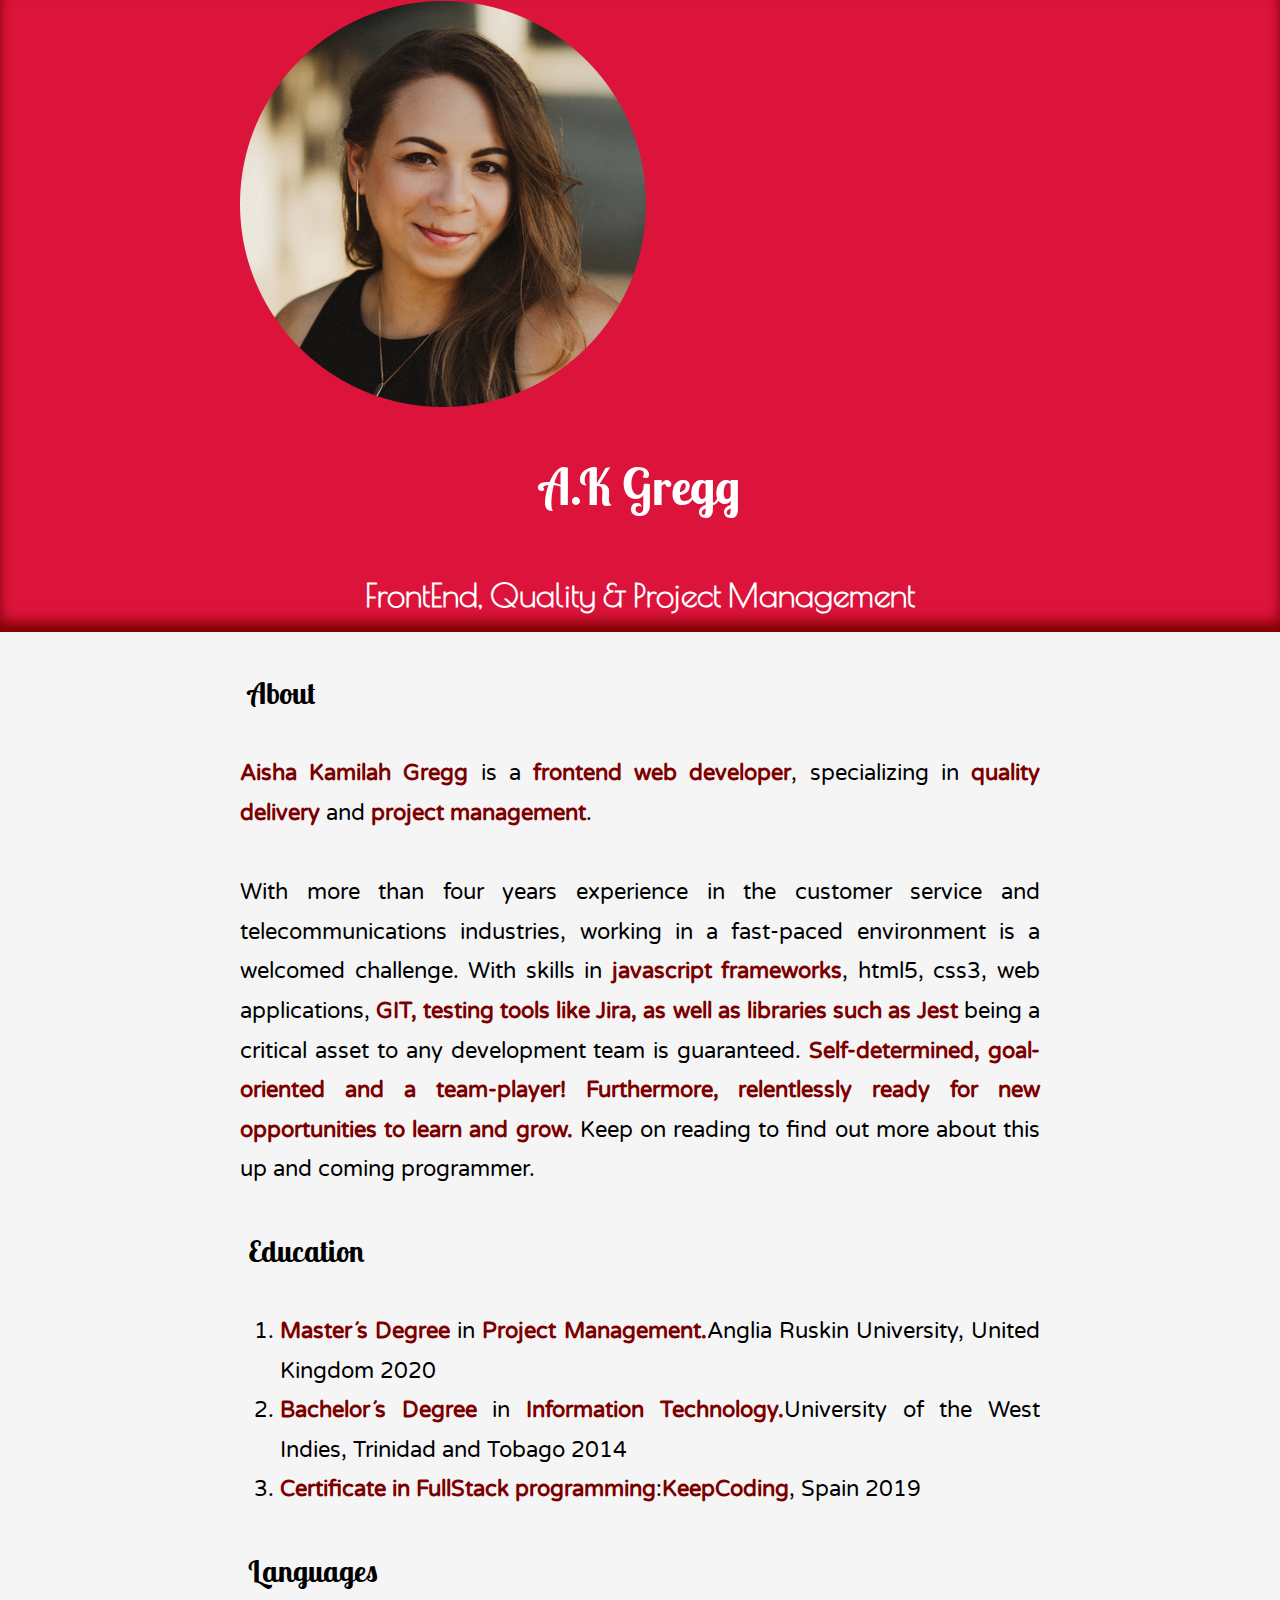
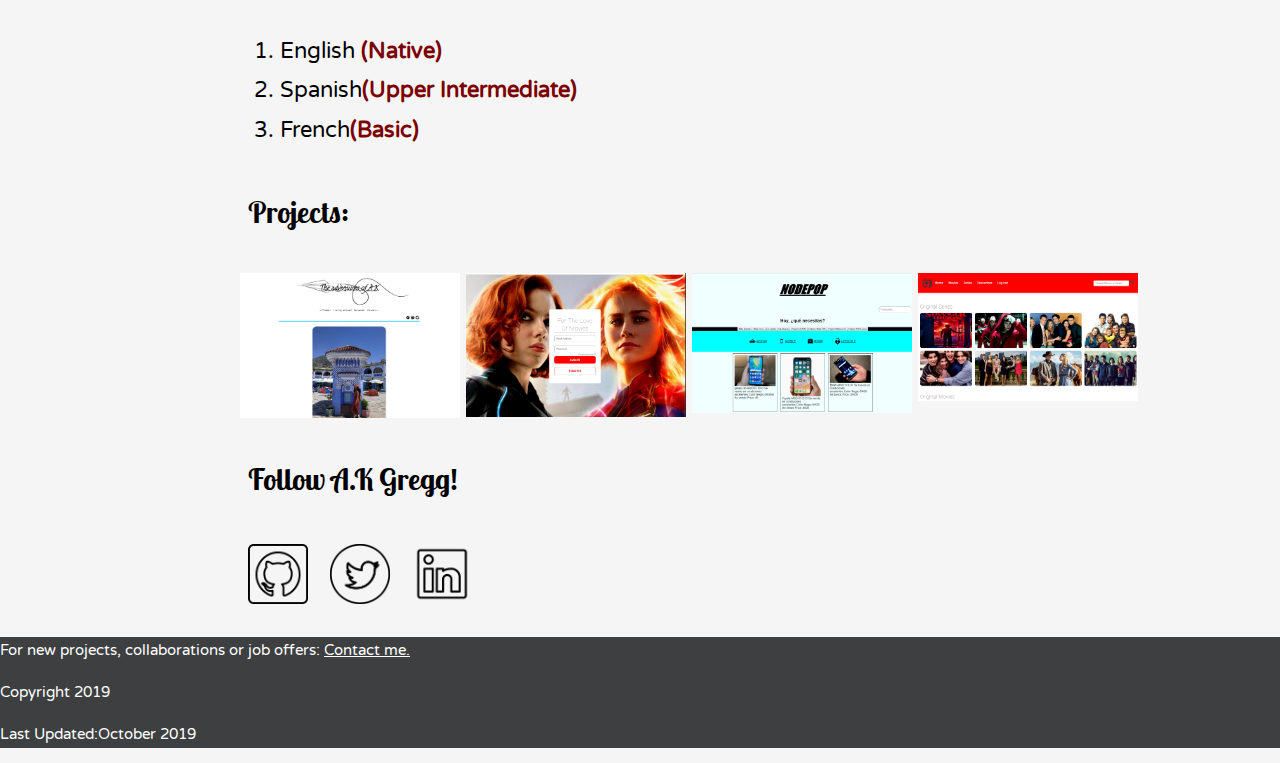
==== portfolio.html @ b73dc19e "Initial commit" ====
<html lang="en">
  <head>
    <meta charset="UTF-8" />
    <meta name="viewport" content="width=device-width, initial-scale=1.0" />
    <meta http-equiv="X-UA-Compatible" content="ie=edge" />
    <title>Portfolio</title>

    <link rel="stylesheet" href="portfolio-styles.css" />
  </head>
  <body>
    <div class="animation-element" >
      <div class="title">
        <div class="container">
          <img
            src="./images/profile-img.png"
            class="intro-image"
            alt="portfolio photo"
          />
          <h1 class="name">A.K Gregg</h1>
          <h2 class="job-title">FrontEnd, Quality & Project Management</h2>
        </div>
      </div>

      <div class="container">
        <section>
          <h3 class="section">About</h3>
          <p>
            <strong>Aisha Kamilah Gregg</strong> is a
            <strong>frontend web developer</strong>, specializing in
            <strong>quality delivery</strong> and
            <strong>project management</strong>.<br /><br />
            With more than four years experience in the customer service and
            telecommunications industries, working in a fast-paced environment
            is a welcomed challenge. With skills in
            <strong>javascript frameworks</strong>, html5, css3, web
            applications,<strong>
              GIT, testing tools like Jira, as well as libraries such as Jest </strong
            >being a critical asset to any development team is guaranteed.
            <strong
              >Self-determined, goal-oriented and a team-player! Furthermore,
              relentlessly ready for new opportunities to learn and grow.
            </strong>
            Keep on reading to find out more about this up and coming
            programmer.
          </p>
        </section>
        <section>
          <h3 class="section">Education</h3>
          <ol>
            <li>
              <strong>Master´s Degree</strong> in
              <strong>Project Management.</strong>Anglia Ruskin University,
              United Kingdom 2020
            </li>
            <li>
              <strong>Bachelor´s Degree </strong>in
              <strong>Information Technology.</strong>University of the West
              Indies, Trinidad and Tobago 2014
            </li>
            <li>
              <strong>Certificate in FullStack programming</strong
              >:<strong>KeepCoding</strong>, Spain 2019
            </li>
          </ol>
          
        </section>
        <h3 class="section">Languages</h3>
        <ol>
          <li>English <strong>(Native)</strong></li>
          <li>Spanish<strong>(Upper Intermediate)</strong></li>
          <li>French<strong>(Basic)</strong></li>
        </ol>
      </section>
        <section>
          <h3 class="section">Projects:</h3>
          <div class="projects-section">
            <img src="./images/blog-img.png" alt=" git hub logo" />
            <img src="./images/love-of-movies-img.png" alt=" git hub logo" />
            <img src="./images/nodepop-img.png" alt=" git hub logo" />
            <img
              src="./images/original-moviesplatform-img.png"
              alt=" git hub logo"
            />
          </div>
        </section>
        <section>
          <h3 class="section">Follow A.K Gregg!</h3>
          <div class="logos">
            <a href="https://github.com/aisha-gregg"
              ><img src="./images/github-logo.png" alt=" git hub logo"
            /></a>
            <a href="https://twitter.com/gregg_aisha"
              ><img src="./images/twitter-logo.png" alt=" twitterlogo"
            /></a>
            <a href="https://www.linkedin.com/in/aisha-gregg-928629104/"
              ><img src="./images/linkedin-logo.png" alt=" linkedin logo"
            /></a>
          </div>
        </section>
      </div>
      <section class="footer">
        <p>For new projects, collaborations or job offers:
        <a href="mailto:aishagregg@gmail.com">Contact me.</a></p>
        <p>Copyright 2019</p>
        <p>Last Updated:October 2019</p>
      </section>
    </div>
    <script type="text/javascript" src="./portfolio.js"></script>
  </body>
</html>
---- portfolio-styles.css ----
@import url("https://fonts.googleapis.com/css?family=Varela+Round&display=swap");
@import url("https://fonts.googleapis.com/css?family=Lobster+Two|Satisfy&display=swap");
@import url("https://fonts.googleapis.com/css?family=Poiret+One&display=swap");
:root {
  --font-family: "Varela Round", sans-serif;
  --name-font-size: 50px;

  --body-font-size: 22px;
  --border-radius: 20px;
  --small: 0.25rem;
  --medium: 0.5rem;
  --large: 1rem;
  --primary-color: crimson;
  --on-primary-color: white;
  --secondary-color: #7d0000;
  --title-color: black;
  --header-font-size: 30px;
  --grid-gap-size: 6px;
  --footer-font-size: 15px;
}

body {
  margin: auto 0;
  background-color: rgb(245, 245, 245);
  font-family: var(--font-family);
  font-size: var(--body-font-size);
  line-height: 1.8;
  display: flex;
  flex-direction: column;
}

strong {
  color: var(--secondary-color);
}

.container {
  max-width: 800px;
  margin: 0 auto;
}

.intro-image {
  display: flex;
  justify-content: flex-start;
}

.name {
  font-size: var(--name-font-size);
  text-align: center;
  font-family: "Lobster Two", cursive;
}

.job-title {
  text-align: center;
  padding-bottom: var(--medium);
  font-style: normal;
  font-family: "Poiret One", cursive;
}

.title {
  background-color: var(--primary-color);
  color: var(--on-primary-color);
  box-shadow: inset 0px -10px 13px 0px var(--secondary-color);
}
.text-appear {
  animation: fadeEffect 2s;
}

@keyframes fadeEffect {
  from {
    opacity: 0;
  }
  to {
    opacity: 1;
  }
}
section {
  text-align: justify;
}
.section {
  color: var(--title-color);
  border-radius: var(--border-radius);
  width: max-content;
  padding: var(--small) var(--medium);
  font-size: var(--header-font-size);
  font-family: "Lobster Two", cursive;
}
.projects-section {
  display: grid;
  grid-gap: var(--grid-gap-size);
  grid-template-columns: repeat(4, 1fr);
}
.projects-section img {
  width: 220px;
}

.logos img {
  justify-content: center;
  width: 60px;
  padding: var(--small) var(--medium);
}
.footer {
  background-color: rgb(61, 63, 65);
  margin-top: auto;
}
.footer p,
a {
  color: var(--on-primary-color);
  font-family: var(--font-family "Varela Round", sans-serif);
  font-size: var(--footer-font-size);
}

.animation-element {
  opacity: 1;
  transition: opacity 0.5s 0.25s ease-out;
}
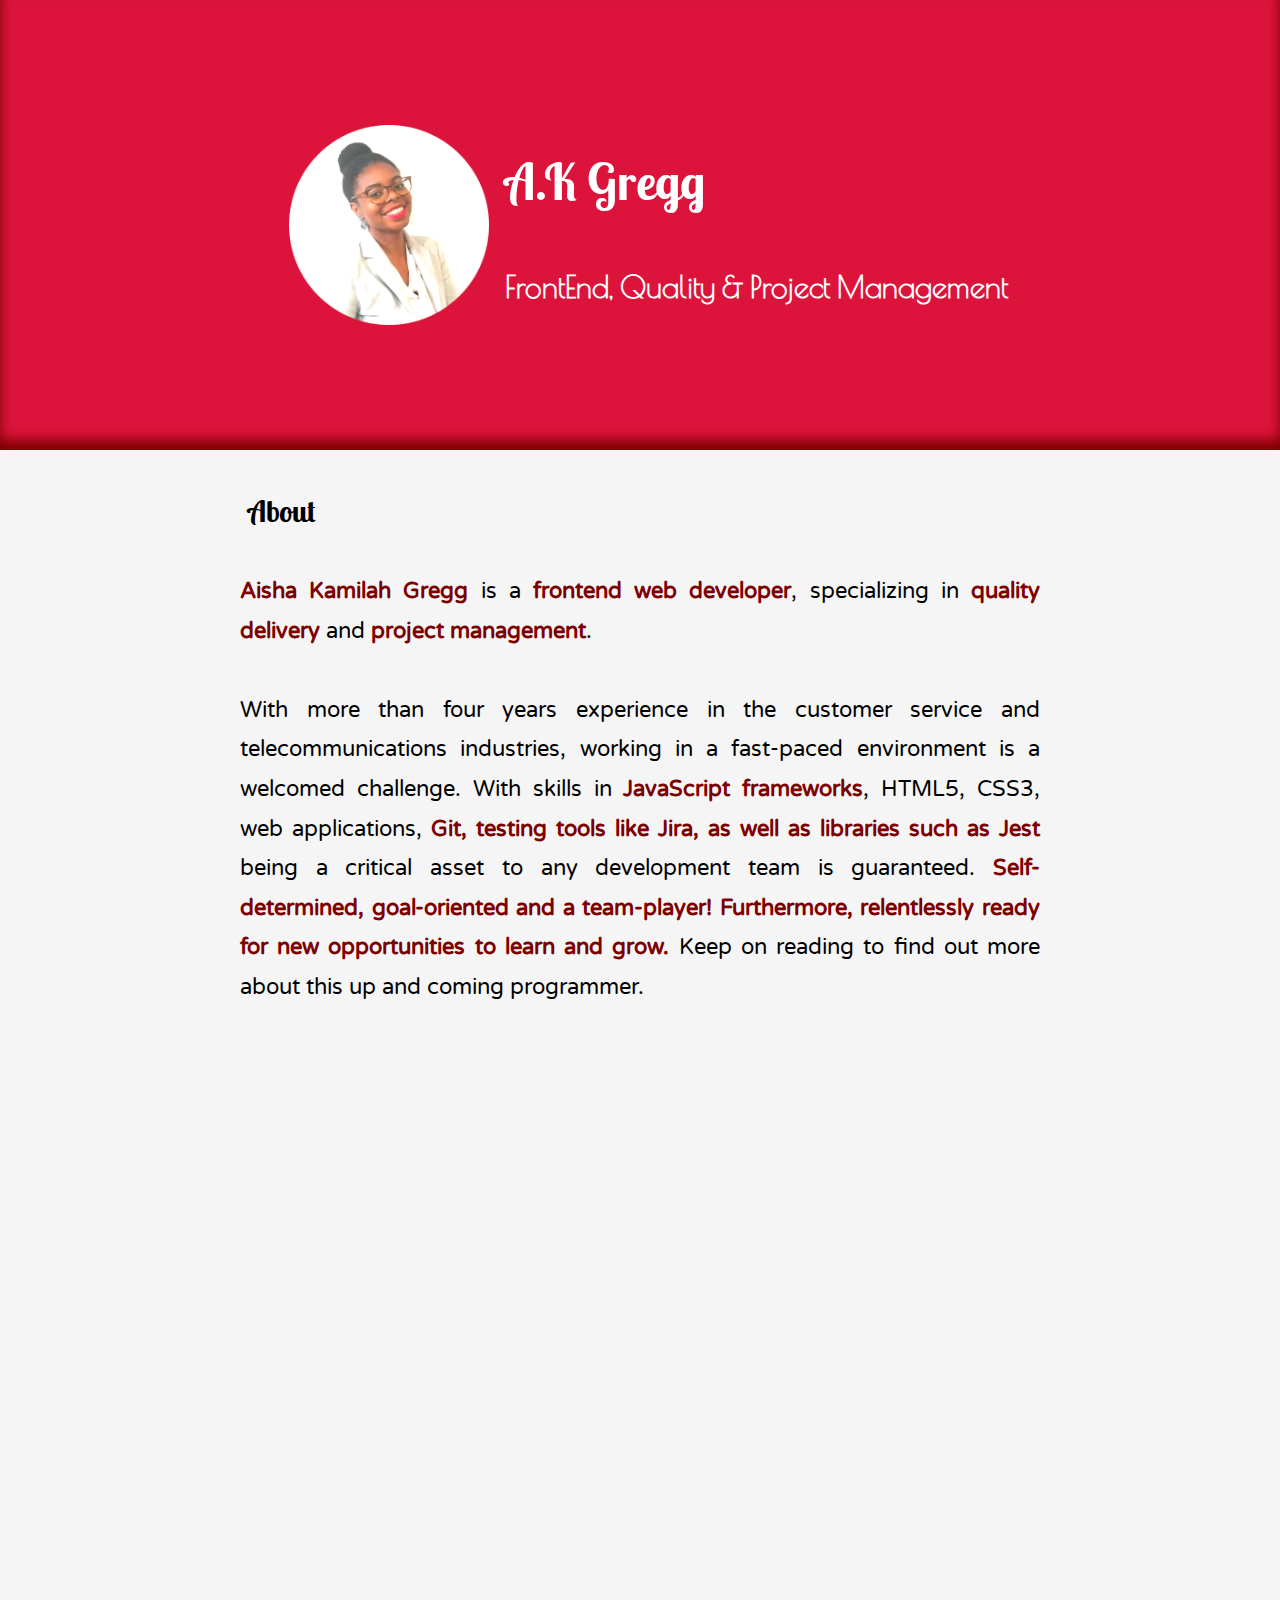
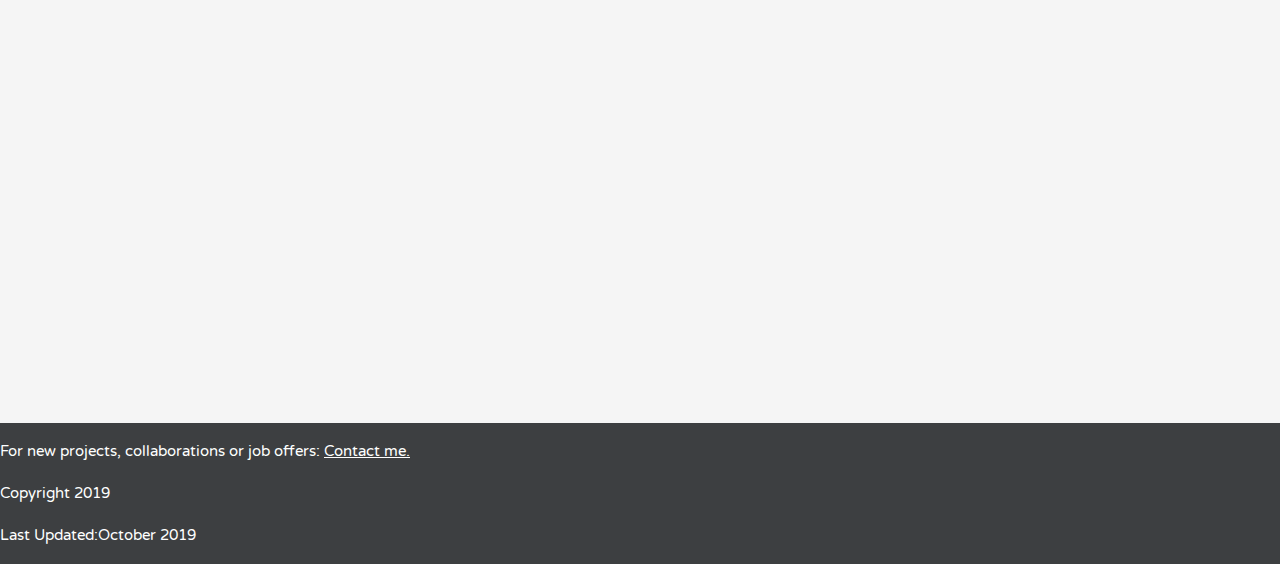
==== commit 89a24976: "animate links" ====
--- a/portfolio.html
+++ b/portfolio.html
@@ -8,103 +8,104 @@
     <link rel="stylesheet" href="portfolio-styles.css" />
   </head>
   <body>
-    <div class="animation-element" >
-      <div class="title">
-        <div class="container">
-          <img
-            src="./images/profile-img.png"
-            class="intro-image"
-            alt="portfolio photo"
-          />
+    <div class="title">
+      <div class="container">
+        <img
+          src="./images/aishaportfolio1.png"
+          class="intro-image"
+          alt="portfolio photo"
+        />
+        <div class="portfolio-intro">
           <h1 class="name">A.K Gregg</h1>
+
           <h2 class="job-title">FrontEnd, Quality & Project Management</h2>
         </div>
       </div>
-
-      <div class="container">
-        <section>
-          <h3 class="section">About</h3>
-          <p>
-            <strong>Aisha Kamilah Gregg</strong> is a
-            <strong>frontend web developer</strong>, specializing in
-            <strong>quality delivery</strong> and
-            <strong>project management</strong>.<br /><br />
-            With more than four years experience in the customer service and
-            telecommunications industries, working in a fast-paced environment
-            is a welcomed challenge. With skills in
-            <strong>javascript frameworks</strong>, html5, css3, web
-            applications,<strong>
-              GIT, testing tools like Jira, as well as libraries such as Jest </strong
-            >being a critical asset to any development team is guaranteed.
-            <strong
-              >Self-determined, goal-oriented and a team-player! Furthermore,
-              relentlessly ready for new opportunities to learn and grow.
-            </strong>
-            Keep on reading to find out more about this up and coming
-            programmer.
-          </p>
-        </section>
-        <section>
-          <h3 class="section">Education</h3>
-          <ol>
-            <li>
-              <strong>Master´s Degree</strong> in
-              <strong>Project Management.</strong>Anglia Ruskin University,
-              United Kingdom 2020
-            </li>
-            <li>
-              <strong>Bachelor´s Degree </strong>in
-              <strong>Information Technology.</strong>University of the West
-              Indies, Trinidad and Tobago 2014
-            </li>
-            <li>
-              <strong>Certificate in FullStack programming</strong
-              >:<strong>KeepCoding</strong>, Spain 2019
-            </li>
-          </ol>
-          
-        </section>
-        <h3 class="section">Languages</h3>
+    </div>
+    <div class="main-container">
+      <section>
+        <h3 class="section">About</h3>
+        <p>
+          <strong>Aisha Kamilah Gregg</strong> is a
+          <strong>frontend web developer</strong>, specializing in
+          <strong>quality delivery</strong> and
+          <strong>project management</strong>.<br /><br />
+          With more than four years experience in the customer service and
+          telecommunications industries, working in a fast-paced environment is
+          a welcomed challenge. With skills in
+          <strong>JavaScript frameworks</strong>, HTML5, CSS3, web
+          applications,<strong>
+            Git, testing tools like Jira, as well as libraries such as Jest </strong
+          >being a critical asset to any development team is guaranteed.
+          <strong
+            >Self-determined, goal-oriented and a team-player! Furthermore,
+            relentlessly ready for new opportunities to learn and grow.
+          </strong>
+          Keep on reading to find out more about this up and coming programmer.
+        </p>
+      </section>
+      <section>
+        <h3 class="section">Education</h3>
         <ol>
-          <li>English <strong>(Native)</strong></li>
-          <li>Spanish<strong>(Upper Intermediate)</strong></li>
-          <li>French<strong>(Basic)</strong></li>
+          <li>
+            <strong>Master´s Degree</strong> in
+            <strong>Project Management.</strong>Anglia Ruskin University, United
+            Kingdom 2020
+          </li>
+          <li>
+            <strong>Bachelor´s Degree </strong>in
+            <strong>Information Technology.</strong>University of the West
+            Indies, Trinidad and Tobago 2014
+          </li>
+          <li>
+            <strong>Certificate in FullStack programming</strong
+            >:<strong>KeepCoding</strong>, Spain 2019
+          </li>
         </ol>
       </section>
-        <section>
-          <h3 class="section">Projects:</h3>
-          <div class="projects-section">
-            <img src="./images/blog-img.png" alt=" git hub logo" />
-            <img src="./images/love-of-movies-img.png" alt=" git hub logo" />
-            <img src="./images/nodepop-img.png" alt=" git hub logo" />
-            <img
-              src="./images/original-moviesplatform-img.png"
-              alt=" git hub logo"
-            />
-          </div>
-        </section>
-        <section>
-          <h3 class="section">Follow A.K Gregg!</h3>
-          <div class="logos">
-            <a href="https://github.com/aisha-gregg"
-              ><img src="./images/github-logo.png" alt=" git hub logo"
-            /></a>
-            <a href="https://twitter.com/gregg_aisha"
-              ><img src="./images/twitter-logo.png" alt=" twitterlogo"
-            /></a>
-            <a href="https://www.linkedin.com/in/aisha-gregg-928629104/"
-              ><img src="./images/linkedin-logo.png" alt=" linkedin logo"
-            /></a>
-          </div>
-        </section>
-      </div>
-      <section class="footer">
-        <p>For new projects, collaborations or job offers:
-        <a href="mailto:aishagregg@gmail.com">Contact me.</a></p>
-        <p>Copyright 2019</p>
-        <p>Last Updated:October 2019</p>
+      <h3 class="section">Languages</h3>
+      <ol>
+        <li>English <strong>(Native)</strong></li>
+        <li>Spanish <strong>(Upper Intermediate)</strong></li>
+        <li>French <strong>(Basic)</strong></li>
+      </ol>
+      <section>
+        <h3 class="section">Projects:</h3>
+        <div class="projects-section">
+          <img src="./images/blog-img.png" alt=" git hub logo" />
+          <img src="./images/love-of-movies-img.png" alt=" git hub logo" />
+          <img src="./images/nodepop-img.png" alt=" git hub logo" />
+          <img
+            src="./images/original-moviesplatform-img.png"
+            alt=" git hub logo"
+          />
+        </div>
+      </section>
+      <section>
+        <h3 class="section">Follow A.K Gregg!</h3>
+        <div class="logos">
+          <a href="https://github.com/aisha-gregg" target="_blank"
+            ><img src="./images/github-logo.png" alt=" git hub logo"
+          /></a>
+          <a href="https://twitter.com/gregg_aisha" target="_blank"
+            ><img src="./images/twitter-logo.png" alt=" twitterlogo"
+          /></a>
+          <a
+            href="https://www.linkedin.com/in/aisha-gregg-928629104/"
+            target="_blank"
+            ><img src="./images/linkedin-logo.png" alt=" linkedin logo"
+          /></a>
+        </div>
       </section>
     </div>
+    <section class="footer">
+      <p>
+        For new projects, collaborations or job offers:
+        <a href="mailto:aishagregg@gmail.com">Contact me.</a>
+      </p>
+      <p>Copyright 2019</p>
+      <p>Last Updated:October 2019</p>
+    </section>
     <script type="text/javascript" src="./portfolio.js"></script>
   </body>
 </html>
--- a/portfolio-styles.css
+++ b/portfolio-styles.css
@@ -2,7 +2,9 @@
 @import url("https://fonts.googleapis.com/css?family=Lobster+Two|Satisfy&display=swap");
 @import url("https://fonts.googleapis.com/css?family=Poiret+One&display=swap");
 :root {
-  --font-family: "Varela Round", sans-serif;
+  --body-font-family: "Varela Round", sans-serif;
+  --title-font-family: "Lobster Two", cursive;
+  --subtitle-font-family: "Poiret One", cursive;
   --name-font-size: 50px;
 
   --body-font-size: 22px;
@@ -22,94 +24,130 @@
 body {
   margin: auto 0;
   background-color: rgb(245, 245, 245);
-  font-family: var(--font-family);
+  font-family: var(--body-font-family);
   font-size: var(--body-font-size);
   line-height: 1.8;
   display: flex;
   flex-direction: column;
 }
 
+h1,
+h2,
+h3,
+h4,
+h5,
+h6 {
+  font-family: var(--title-font-family);
+  font-size: var(--header-font-size);
+}
+
+img {
+  width: 100%;
+}
+
 strong {
   color: var(--secondary-color);
 }
 
+p {
+  text-align: justify;
+}
+.name {
+  font-size: var(--name-font-size);
+}
+
 .container {
+  display: flex;
+  justify-content: center;
+  align-items: center;
+  height: 100%;
+}
+
+.main-container {
   max-width: 800px;
   margin: 0 auto;
 }
 
 .intro-image {
-  display: flex;
-  justify-content: flex-start;
-}
-
-.name {
-  font-size: var(--name-font-size);
-  text-align: center;
-  font-family: "Lobster Two", cursive;
+  max-width: 200px;
+  padding: var(--large);
 }
 
 .job-title {
   text-align: center;
   padding-bottom: var(--medium);
   font-style: normal;
-  font-family: "Poiret One", cursive;
+  font-family: var(--subtitle-font-family);
 }
 
 .title {
+  height: 50vh;
   background-color: var(--primary-color);
   color: var(--on-primary-color);
   box-shadow: inset 0px -10px 13px 0px var(--secondary-color);
 }
-.text-appear {
-  animation: fadeEffect 2s;
-}
 
-@keyframes fadeEffect {
-  from {
-    opacity: 0;
-  }
-  to {
-    opacity: 1;
-  }
-}
-section {
-  text-align: justify;
-}
 .section {
   color: var(--title-color);
   border-radius: var(--border-radius);
   width: max-content;
   padding: var(--small) var(--medium);
-  font-size: var(--header-font-size);
-  font-family: "Lobster Two", cursive;
 }
+
 .projects-section {
   display: grid;
   grid-gap: var(--grid-gap-size);
   grid-template-columns: repeat(4, 1fr);
 }
 .projects-section img {
-  width: 220px;
+  transform: translate(-9px -15px);
 }
 
 .logos img {
   justify-content: center;
   width: 60px;
   padding: var(--small) var(--medium);
+  transform: translate(-9px -15px);
 }
+
 .footer {
   background-color: rgb(61, 63, 65);
   margin-top: auto;
 }
+
 .footer p,
 a {
   color: var(--on-primary-color);
-  font-family: var(--font-family "Varela Round", sans-serif);
   font-size: var(--footer-font-size);
 }
 
-.animation-element {
+.hide {
+  opacity: 0;
+  transition: 2s opacity ease;
+}
+
+.show {
   opacity: 1;
-  transition: opacity 0.5s 0.25s ease-out;
 }
+
+@keyframes animate-images {
+  0% {
+    transform: translate(10px, 14px);
+  }
+  33% {
+    transform: translate(10px, 14px);
+  }
+  66% {
+    transform: translate(10px, 16px);
+  }
+  100% {
+    transform: translate(8px, 16px);
+  }
+}
+
+.projects-section img:hover {
+  animation: animate-images 0.1s infinite alternate;
+}
+.logos img:hover {
+  animation: animate-images 0.1s infinite alternate;
+}
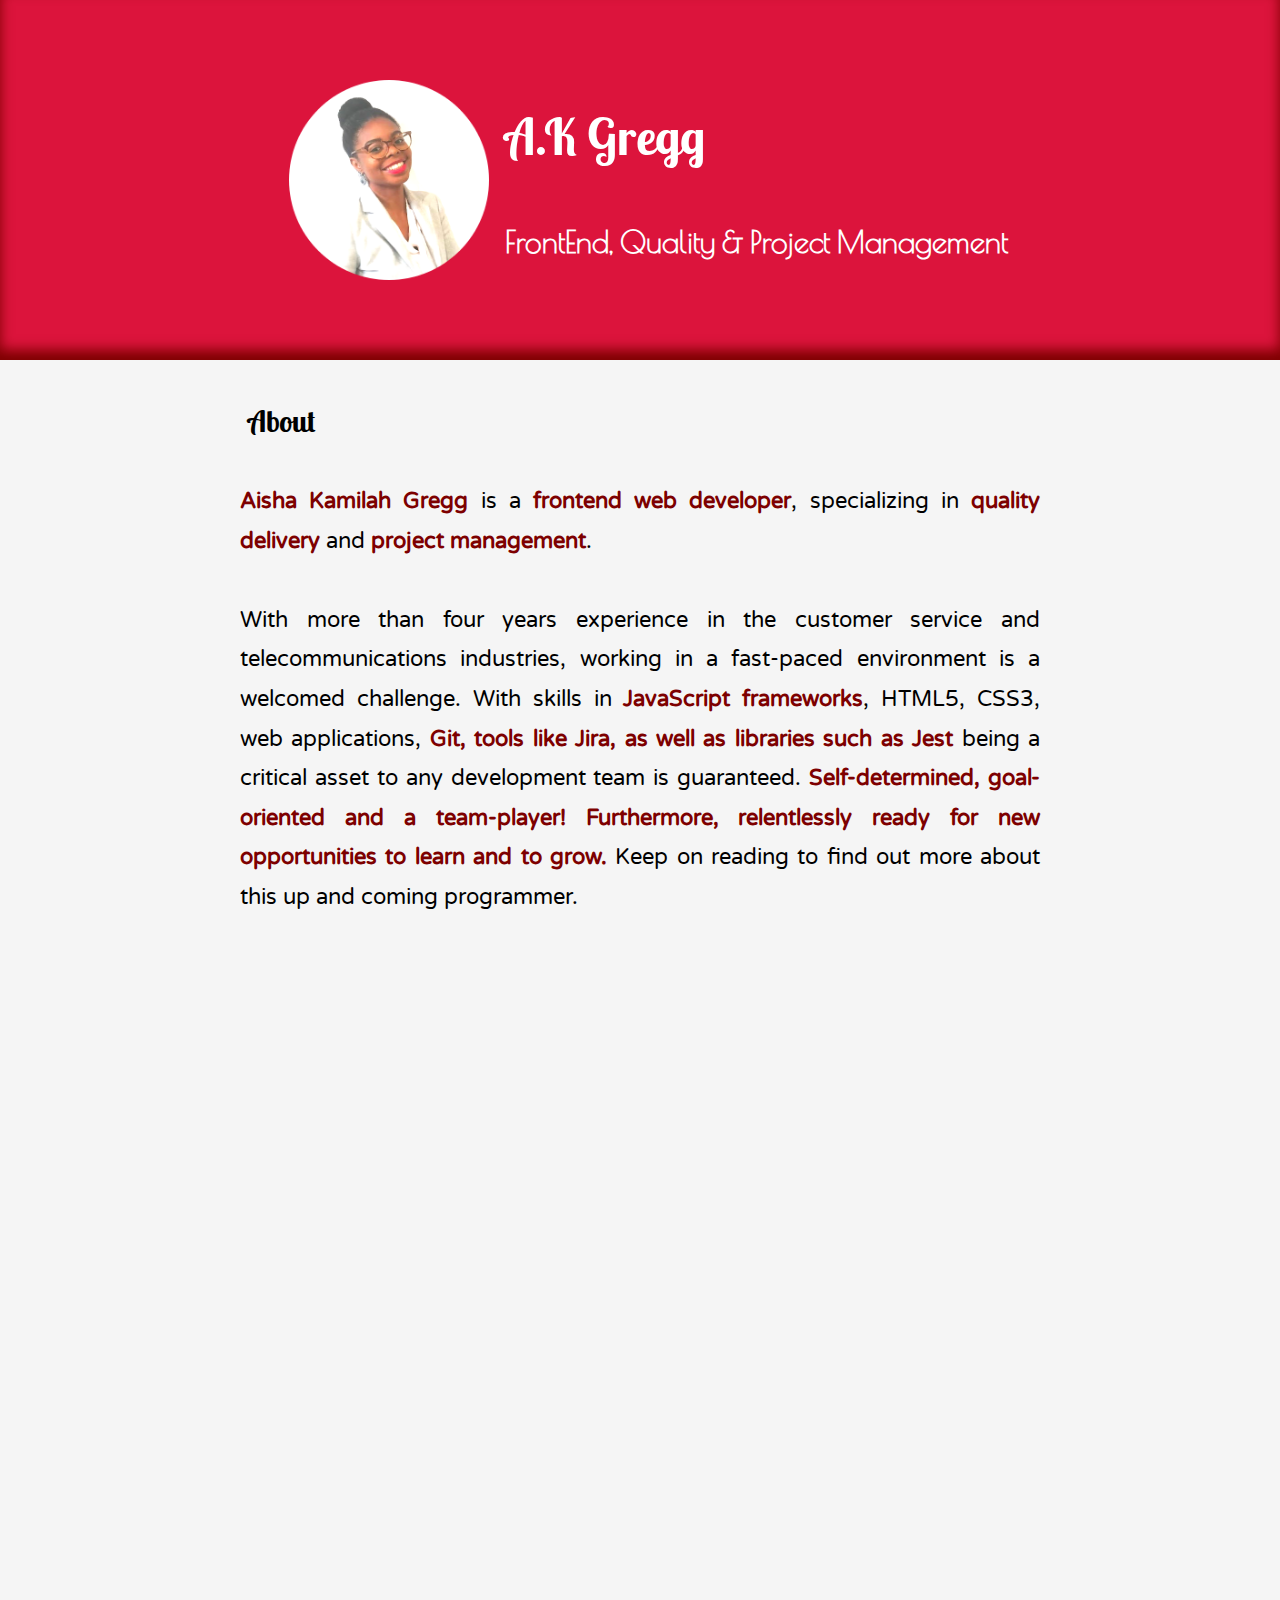
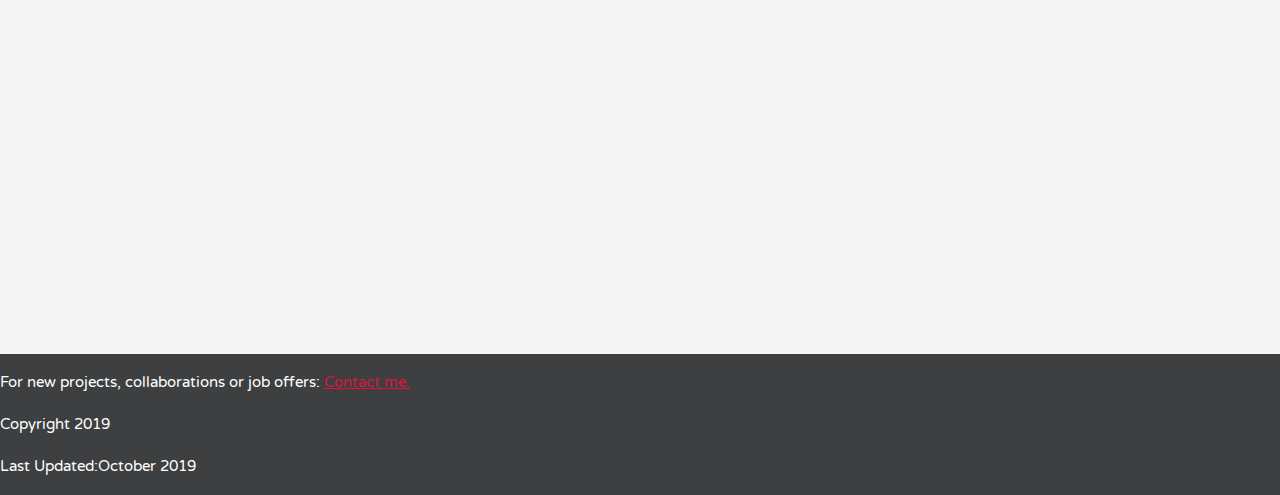
==== commit 3b04e12a: "change file name" ====
--- a/portfolio.html
+++ b/portfolio.html
@@ -1,7 +1,7 @@
 <html lang="en">
   <head>
     <meta charset="UTF-8" />
-    <meta name="viewport" content="width=device-width, initial-scale=1.0" />
+    <meta name="viewport" content="width=device-width, initial-scale=1" />
     <meta http-equiv="X-UA-Compatible" content="ie=edge" />
     <title>Portfolio</title>
 
@@ -35,11 +35,11 @@
           a welcomed challenge. With skills in
           <strong>JavaScript frameworks</strong>, HTML5, CSS3, web
           applications,<strong>
-            Git, testing tools like Jira, as well as libraries such as Jest </strong
+            Git, tools like Jira, as well as libraries such as Jest </strong
           >being a critical asset to any development team is guaranteed.
           <strong
             >Self-determined, goal-oriented and a team-player! Furthermore,
-            relentlessly ready for new opportunities to learn and grow.
+            relentlessly ready for new opportunities to learn and to grow.
           </strong>
           Keep on reading to find out more about this up and coming programmer.
         </p>
@@ -84,15 +84,22 @@
       <section>
         <h3 class="section">Follow A.K Gregg!</h3>
         <div class="logos">
-          <a href="https://github.com/aisha-gregg" target="_blank"
+          <a
+            href="https://github.com/aisha-gregg"
+            target="_blank"
+            class="github"
             ><img src="./images/github-logo.png" alt=" git hub logo"
           /></a>
-          <a href="https://twitter.com/gregg_aisha" target="_blank"
+          <a
+            href="https://twitter.com/gregg_aisha"
+            target="_blank"
+            class="twitter"
             ><img src="./images/twitter-logo.png" alt=" twitterlogo"
           /></a>
           <a
             href="https://www.linkedin.com/in/aisha-gregg-928629104/"
             target="_blank"
+            class="linkedin"
             ><img src="./images/linkedin-logo.png" alt=" linkedin logo"
           /></a>
         </div>
@@ -101,7 +108,7 @@
     <section class="footer">
       <p>
         For new projects, collaborations or job offers:
-        <a href="mailto:aishagregg@gmail.com">Contact me.</a>
+        <a class="contact" href="mailto:aishagregg@gmail.com">Contact me. </a>
       </p>
       <p>Copyright 2019</p>
       <p>Last Updated:October 2019</p>
--- a/portfolio-styles.css
+++ b/portfolio-styles.css
@@ -81,7 +81,7 @@
 }
 
 .title {
-  height: 50vh;
+  height: 40vh;
   background-color: var(--primary-color);
   color: var(--on-primary-color);
   box-shadow: inset 0px -10px 13px 0px var(--secondary-color);
@@ -99,15 +99,11 @@
   grid-gap: var(--grid-gap-size);
   grid-template-columns: repeat(4, 1fr);
 }
-.projects-section img {
-  transform: translate(-9px -15px);
-}
 
 .logos img {
   justify-content: center;
   width: 60px;
   padding: var(--small) var(--medium);
-  transform: translate(-9px -15px);
 }
 
 .footer {
@@ -120,6 +116,9 @@
   color: var(--on-primary-color);
   font-size: var(--footer-font-size);
 }
+.contact {
+  color: var(--primary-color);
+}
 
 .hide {
   opacity: 0;
@@ -130,24 +129,34 @@
   opacity: 1;
 }
 
-@keyframes animate-images {
-  0% {
-    transform: translate(10px, 14px);
-  }
-  33% {
-    transform: translate(10px, 14px);
-  }
-  66% {
-    transform: translate(10px, 16px);
-  }
-  100% {
-    transform: translate(8px, 16px);
-  }
+.projects-section img {
+  height: 150px;
+  overflow: hidden;
+}
+.projects-section img {
+  transition: transform 0.3s ease-in-out;
+}
+.projects-section img:hover {
+  transform: scale(1.5);
+  border-radius: var(--medium);
 }
 
-.projects-section img:hover {
-  animation: animate-images 0.1s infinite alternate;
+.github img:hover {
+  background-color: rgb(158, 126, 20);
+  transition: 0.2s ease-in-out;
+  opacity: 0.8;
+  border-radius: var(--medium);
 }
-.logos img:hover {
-  animation: animate-images 0.1s infinite alternate;
+.twitter img:hover {
+  background-color: rgb(35, 151, 204);
+  transition: 0.2s ease-in-out;
+  opacity: 0.8;
+  border-radius: var(--medium);
 }
+
+.linkedin img:hover {
+  background-color: rgb(26, 110, 206);
+  transition: 0.2s ease-in-out;
+  opacity: 0.8;
+  border-radius: var(--medium);
+}
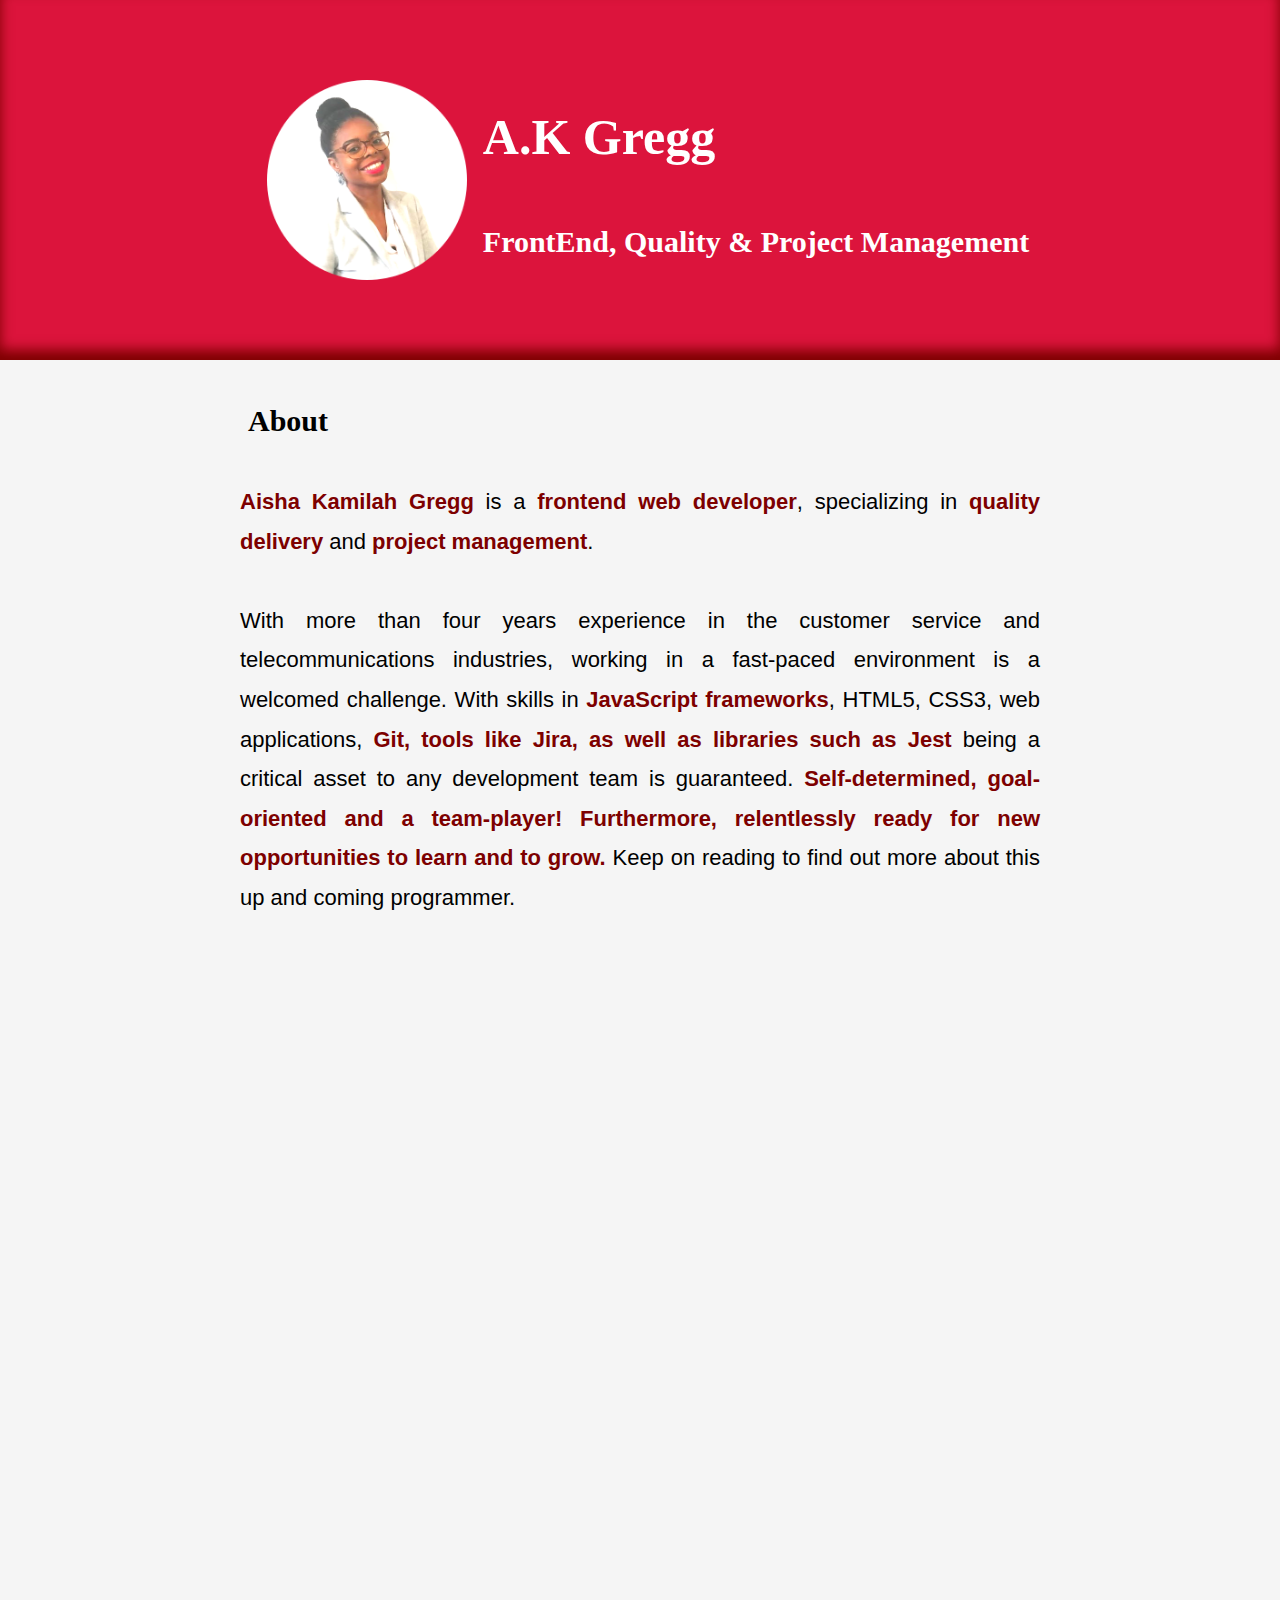
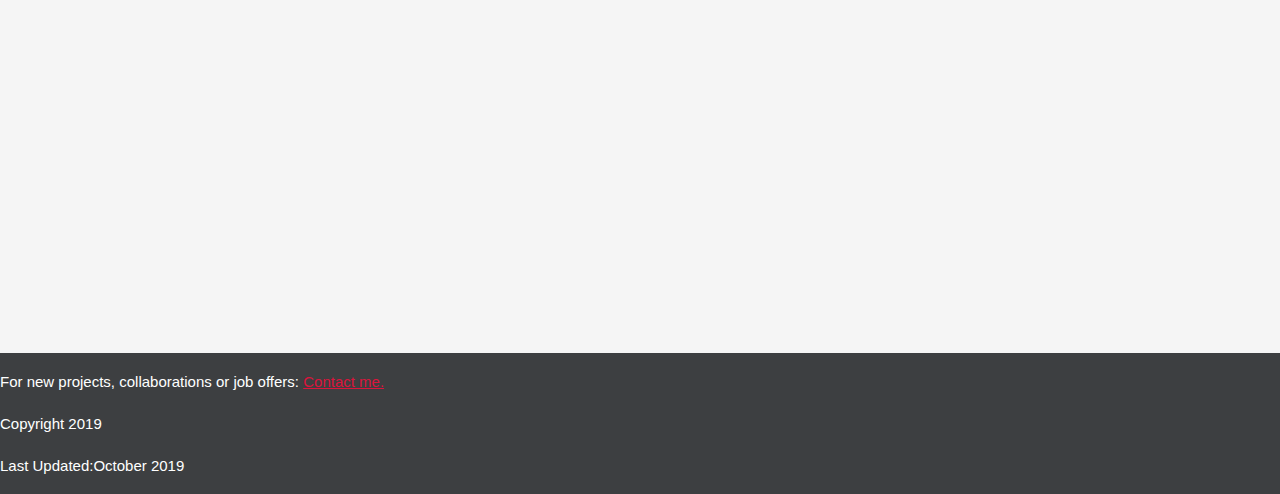
==== commit 4206b7b6: "edit responsiveness" ====
--- a/portfolio.html
+++ b/portfolio.html
@@ -1,8 +1,12 @@
 <html lang="en">
   <head>
     <meta charset="UTF-8" />
-    <meta name="viewport" content="width=device-width, initial-scale=1" />
-    <meta http-equiv="X-UA-Compatible" content="ie=edge" />
+    <meta
+      name="viewport"
+      content="width=device-width, initial-scale=1, maximum-scale=1, user-scalable=no"
+    />
+    <meta http-equiv="X-UA-Compatible" content="IE=edge, chrome=1" />
+    <meta name="HandheldFriendly" content="true" />
     <title>Portfolio</title>
 
     <link rel="stylesheet" href="portfolio-styles.css" />
--- a/portfolio-styles.css
+++ b/portfolio-styles.css
@@ -1,3 +1,40 @@
+@media screen and (max-width: 1060px) {
+  #primary {
+    width: 67%;
+  }
+  #secondary {
+    width: 30%;
+    margin-left: 3%;
+  }
+}
+/* Tabled Portrait */
+@media screen and (max-width: 768px) {
+  #primary {
+    width: 100%;
+  }
+  #secondary {
+    width: 100%;
+    margin: 0;
+    border: none;
+  }
+}
+
+@media (min-width: 640px) {
+  body {
+    font-size: 1rem;
+  }
+}
+@media (min-width: 960px) {
+  body {
+    font-size: 1.2rem;
+  }
+}
+@media (min-width: 1100px) {
+  body {
+    font-size: 1.5rem;
+  }
+}
+
 @import url("https://fonts.googleapis.com/css?family=Varela+Round&display=swap");
 @import url("https://fonts.googleapis.com/css?family=Lobster+Two|Satisfy&display=swap");
 @import url("https://fonts.googleapis.com/css?family=Poiret+One&display=swap");
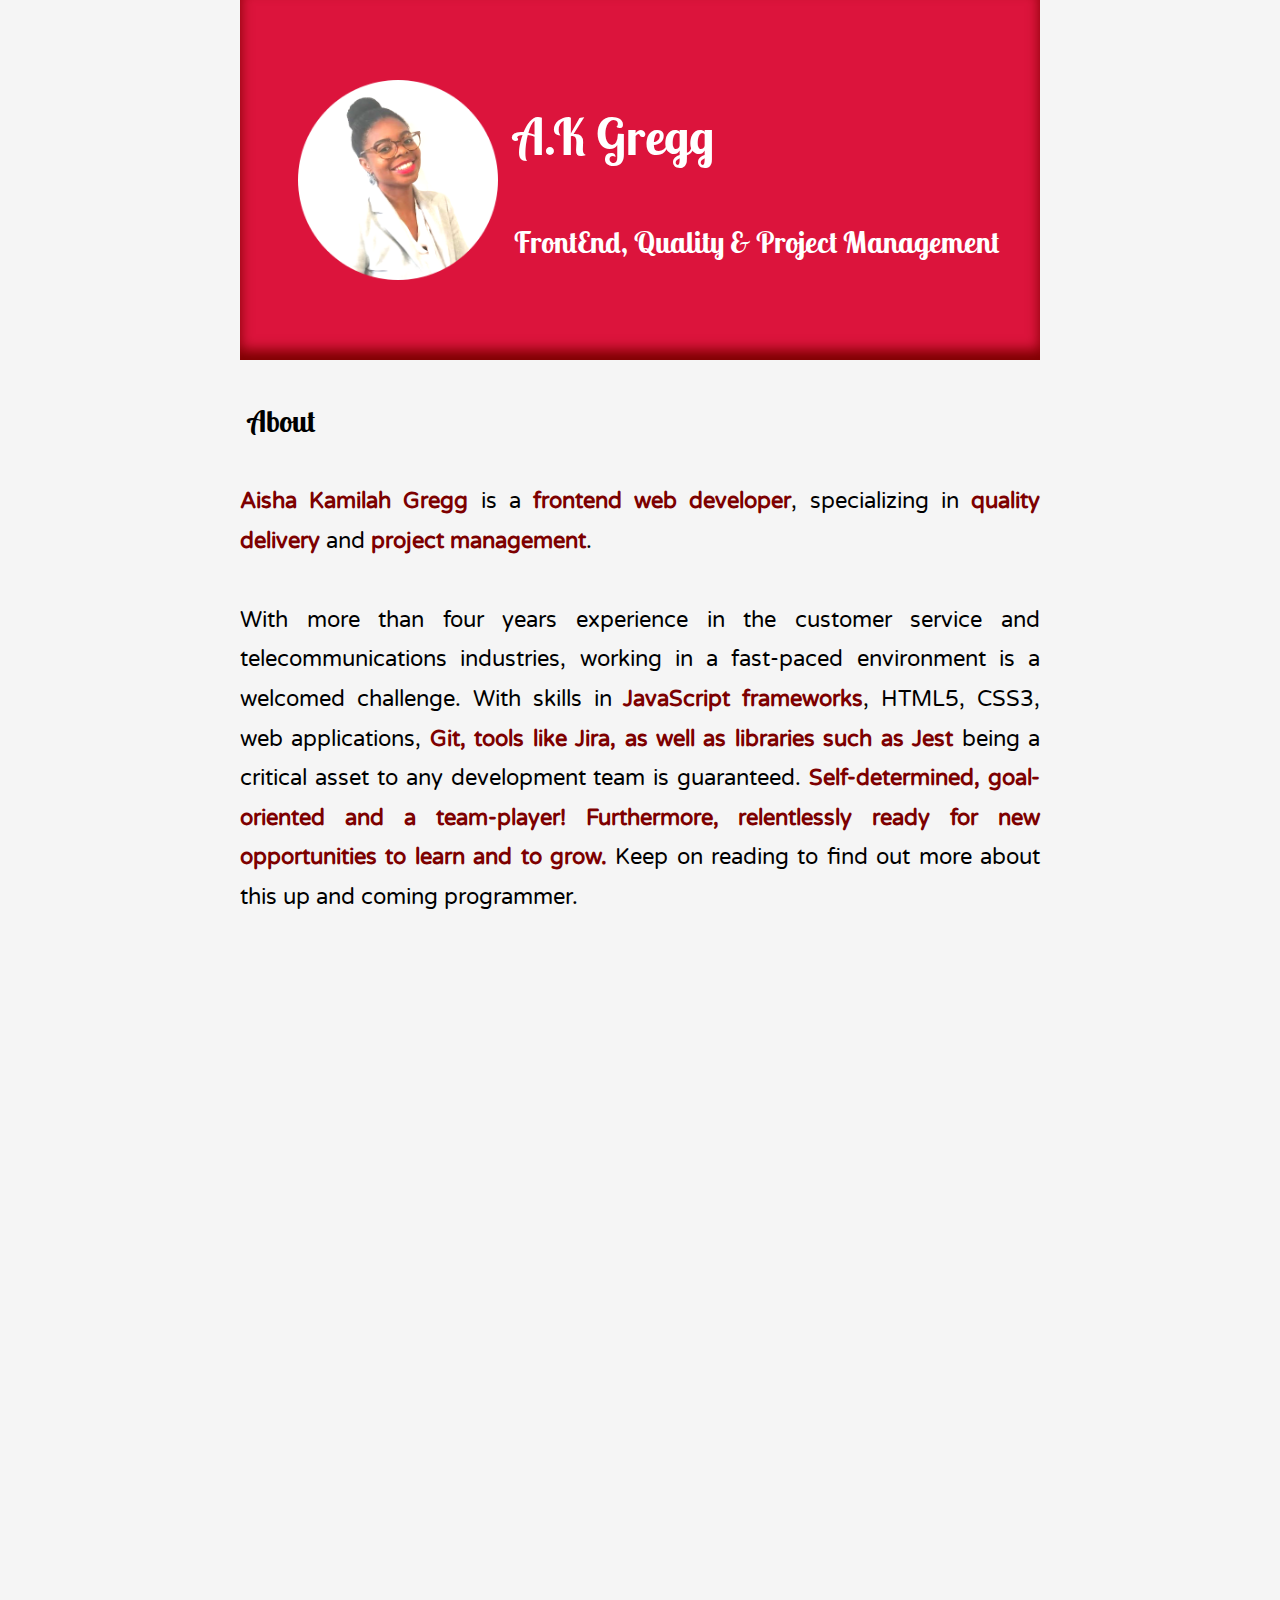
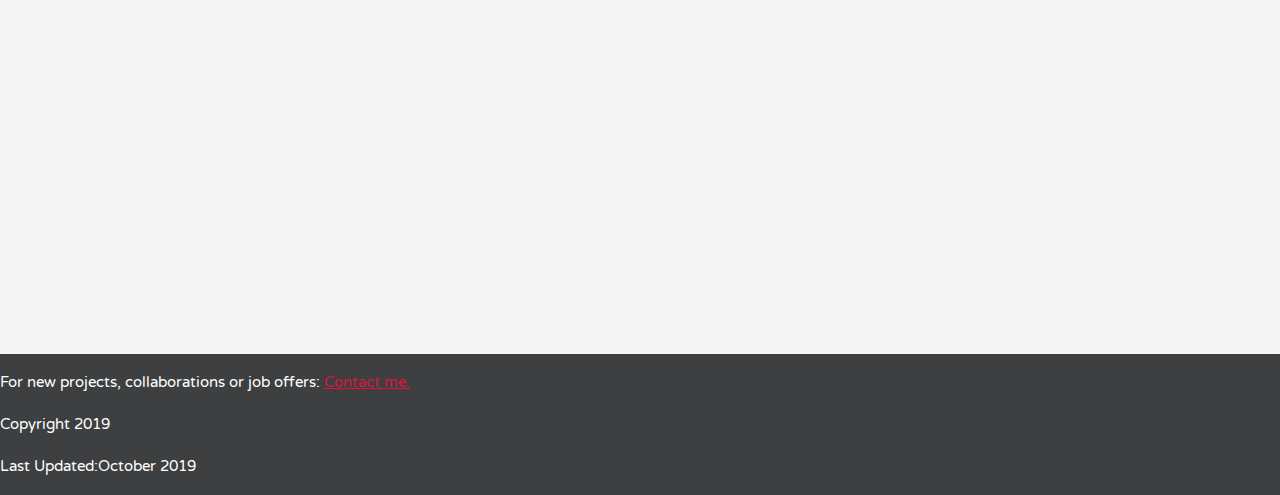
==== commit 2a9c9fd1: "reaarange container" ====
--- a/portfolio.html
+++ b/portfolio.html
@@ -12,21 +12,22 @@
     <link rel="stylesheet" href="portfolio-styles.css" />
   </head>
   <body>
-    <div class="title">
-      <div class="container">
-        <img
-          src="./images/aishaportfolio1.png"
-          class="intro-image"
-          alt="portfolio photo"
-        />
-        <div class="portfolio-intro">
-          <h1 class="name">A.K Gregg</h1>
+    <div class="main-container">
+      <div class="title">
+        <div class="container">
+          <img
+            src="./images/aishaportfolio1.png"
+            class="intro-image"
+            alt="portfolio photo"
+          />
+          <div class="portfolio-intro">
+            <h1 class="name">A.K Gregg</h1>
 
-          <h2 class="job-title">FrontEnd, Quality & Project Management</h2>
+            <h2 class="job-title">FrontEnd, Quality & Project Management</h2>
+          </div>
         </div>
       </div>
-    </div>
-    <div class="main-container">
+
       <section>
         <h3 class="section">About</h3>
         <p>
--- a/portfolio-styles.css
+++ b/portfolio-styles.css
@@ -1,47 +1,11 @@
-@media screen and (max-width: 1060px) {
-  #primary {
-    width: 67%;
-  }
-  #secondary {
-    width: 30%;
-    margin-left: 3%;
-  }
-}
-/* Tabled Portrait */
-@media screen and (max-width: 768px) {
-  #primary {
-    width: 100%;
-  }
-  #secondary {
-    width: 100%;
-    margin: 0;
-    border: none;
-  }
-}
-
-@media (min-width: 640px) {
-  body {
-    font-size: 1rem;
-  }
-}
-@media (min-width: 960px) {
-  body {
-    font-size: 1.2rem;
-  }
-}
-@media (min-width: 1100px) {
-  body {
-    font-size: 1.5rem;
-  }
-}
-
 @import url("https://fonts.googleapis.com/css?family=Varela+Round&display=swap");
 @import url("https://fonts.googleapis.com/css?family=Lobster+Two|Satisfy&display=swap");
 @import url("https://fonts.googleapis.com/css?family=Poiret+One&display=swap");
+
 :root {
   --body-font-family: "Varela Round", sans-serif;
-  --title-font-family: "Lobster Two", cursive;
-  --subtitle-font-family: "Poiret One", cursive;
+  --title-font-family: "Poiret One", cursive;
+  --subtitle-font-family: "Lobster Two", cursive;
   --name-font-size: 50px;
 
   --body-font-size: 22px;
@@ -74,7 +38,7 @@
 h4,
 h5,
 h6 {
-  font-family: var(--title-font-family);
+  font-family: var(--subtitle-font-family);
   font-size: var(--header-font-size);
 }
 
@@ -98,6 +62,7 @@
   justify-content: center;
   align-items: center;
   height: 100%;
+  width: 100%;
 }
 
 .main-container {
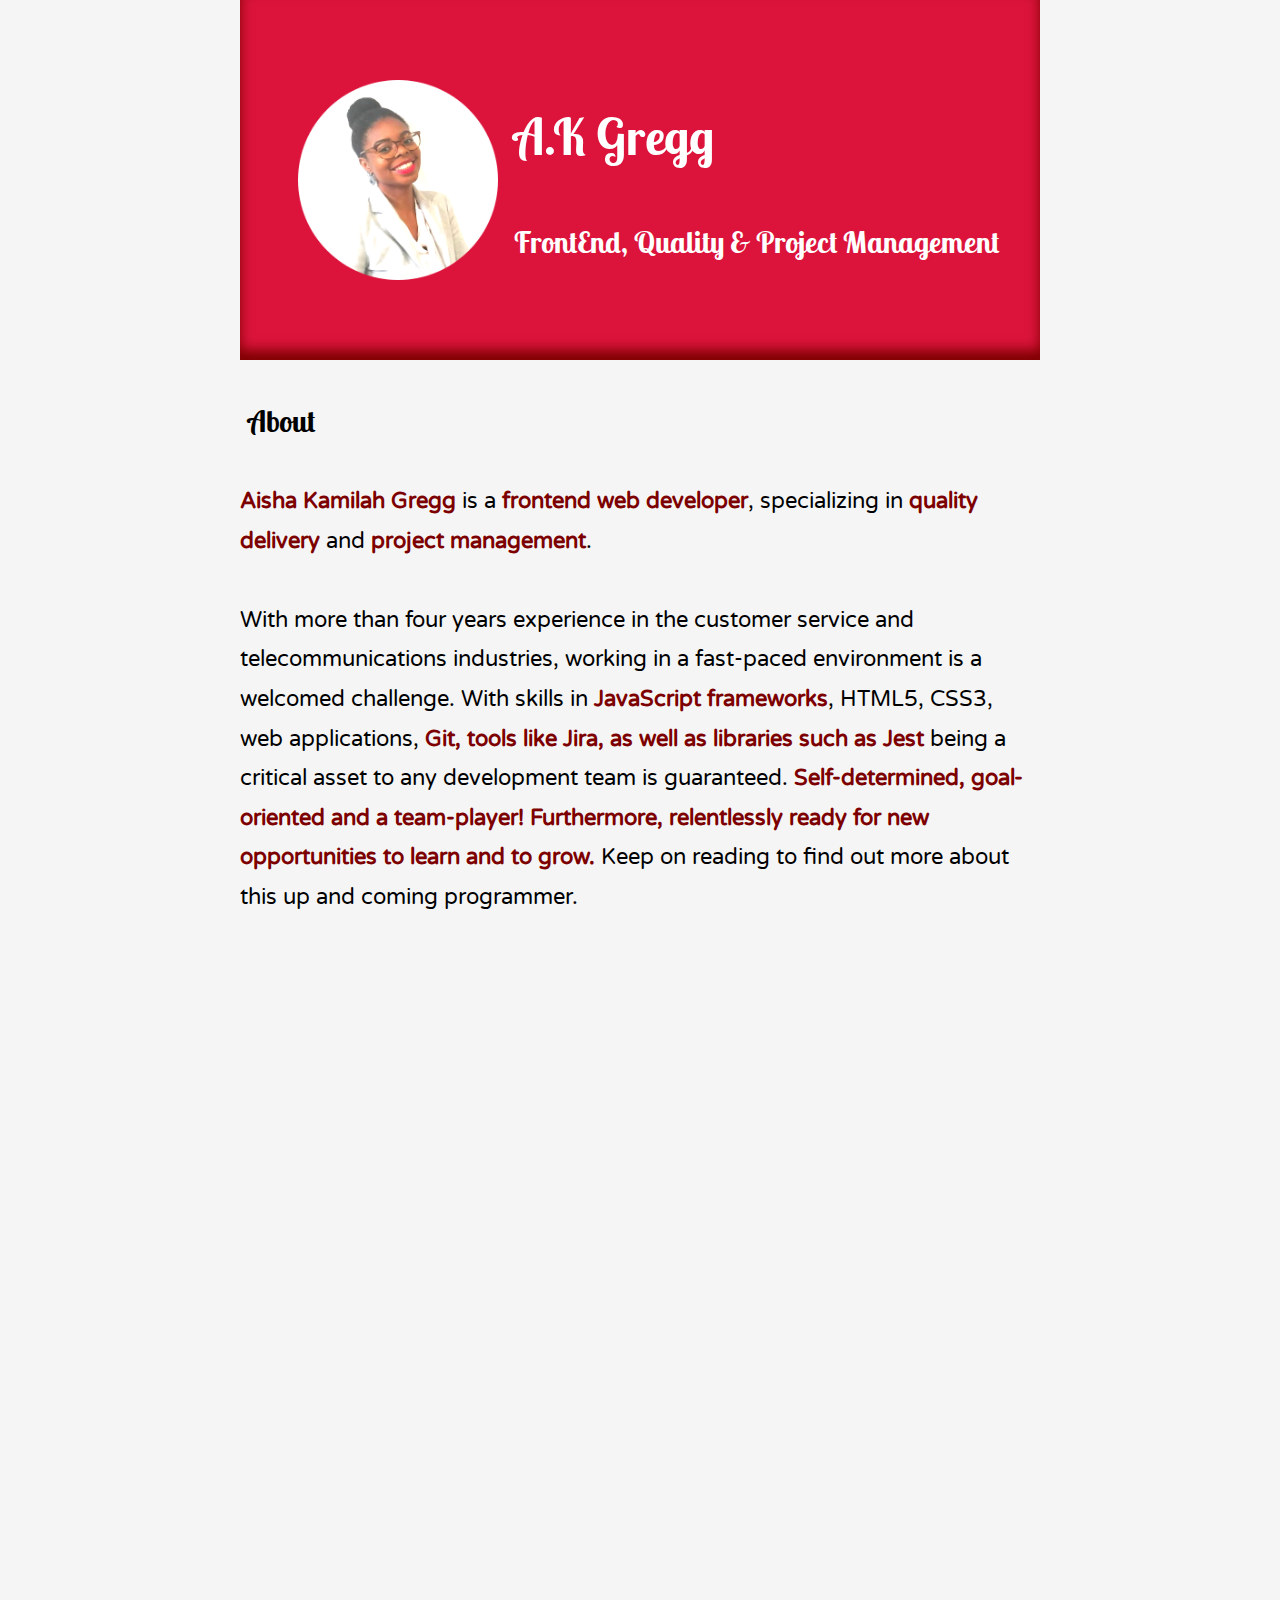
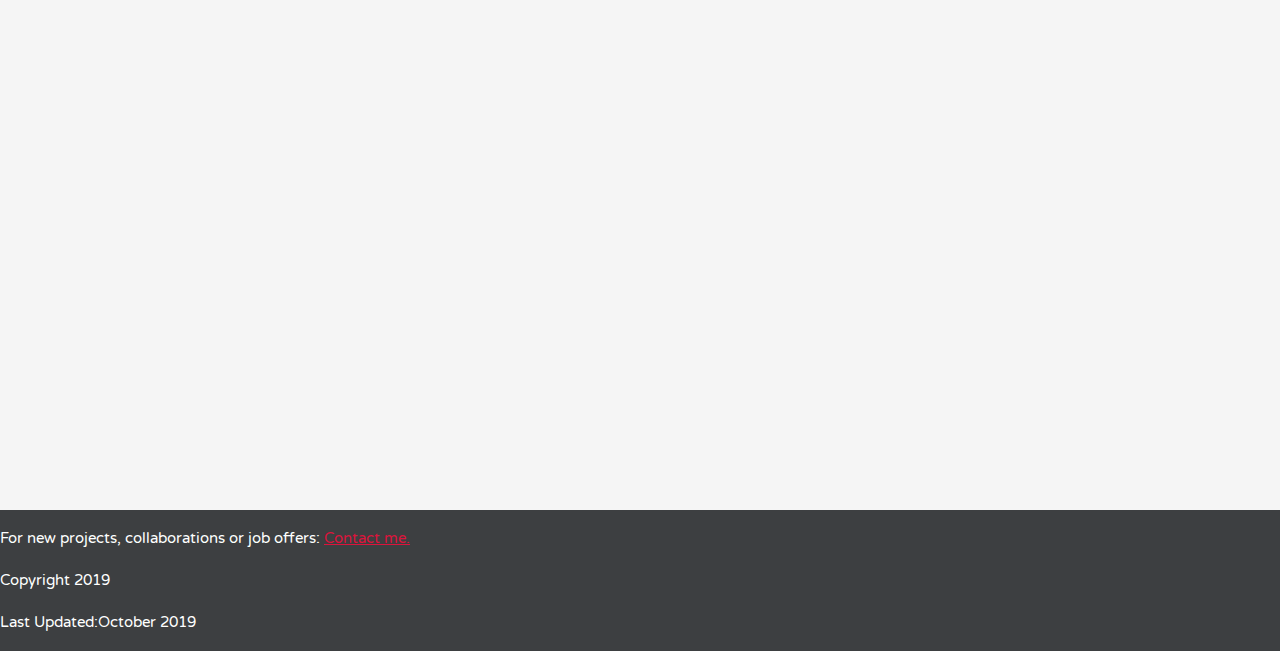
==== commit 2f04f49b: "change text styling" ====
--- a/portfolio.html
+++ b/portfolio.html
@@ -77,13 +77,14 @@
       <section>
         <h3 class="section">Projects:</h3>
         <div class="projects-section">
-          <img src="./images/blog-img.png" alt=" git hub logo" />
+          <img src="./images/blog-img.png" alt=" blog snapshot" />
           <img src="./images/love-of-movies-img.png" alt=" git hub logo" />
           <img src="./images/nodepop-img.png" alt=" git hub logo" />
           <img
             src="./images/original-moviesplatform-img.png"
             alt=" git hub logo"
           />
+          <img src="./images/beerflix-img.png" alt=" git hub logo" />
         </div>
       </section>
       <section>
--- a/portfolio-styles.css
+++ b/portfolio-styles.css
@@ -23,7 +23,7 @@
 }
 
 body {
-  margin: auto 0;
+  margin: 0;
   background-color: rgb(245, 245, 245);
   font-family: var(--body-font-family);
   font-size: var(--body-font-size);
@@ -50,9 +50,6 @@
   color: var(--secondary-color);
 }
 
-p {
-  text-align: justify;
-}
 .name {
   font-size: var(--name-font-size);
 }
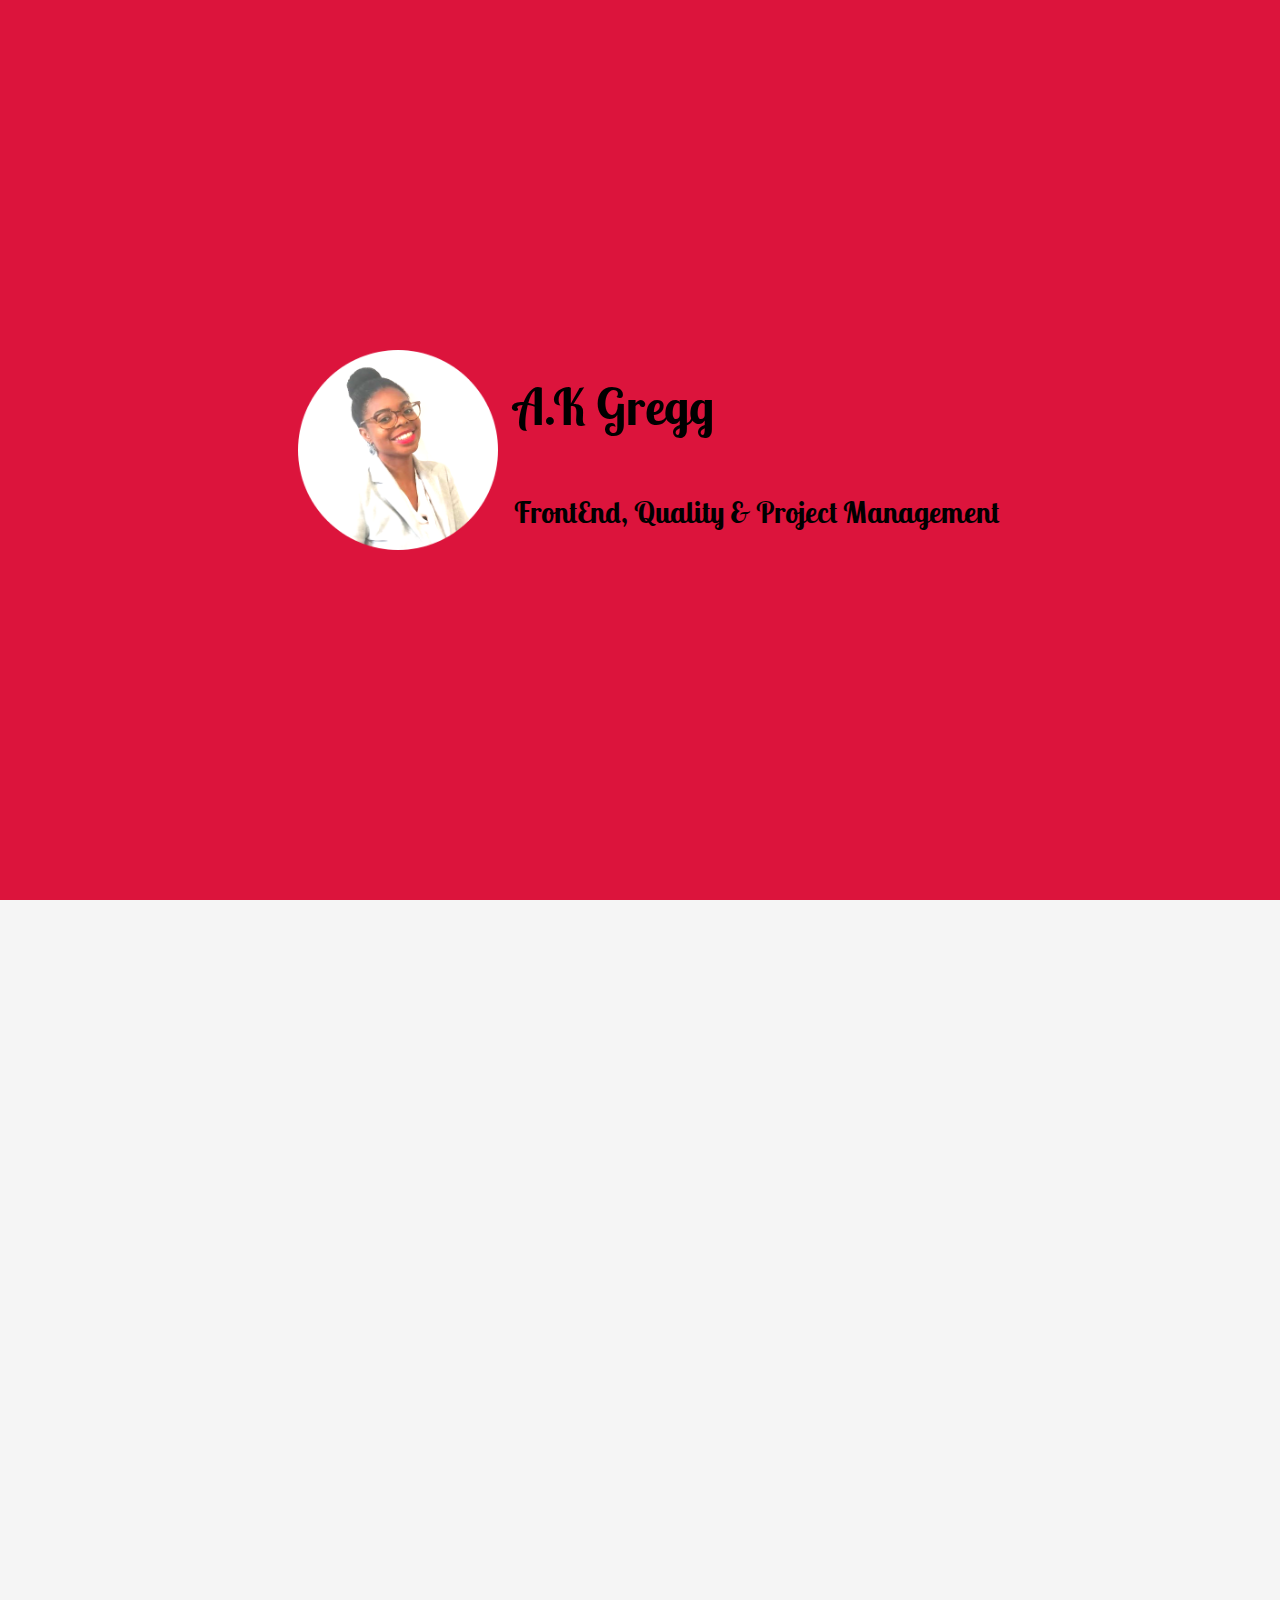
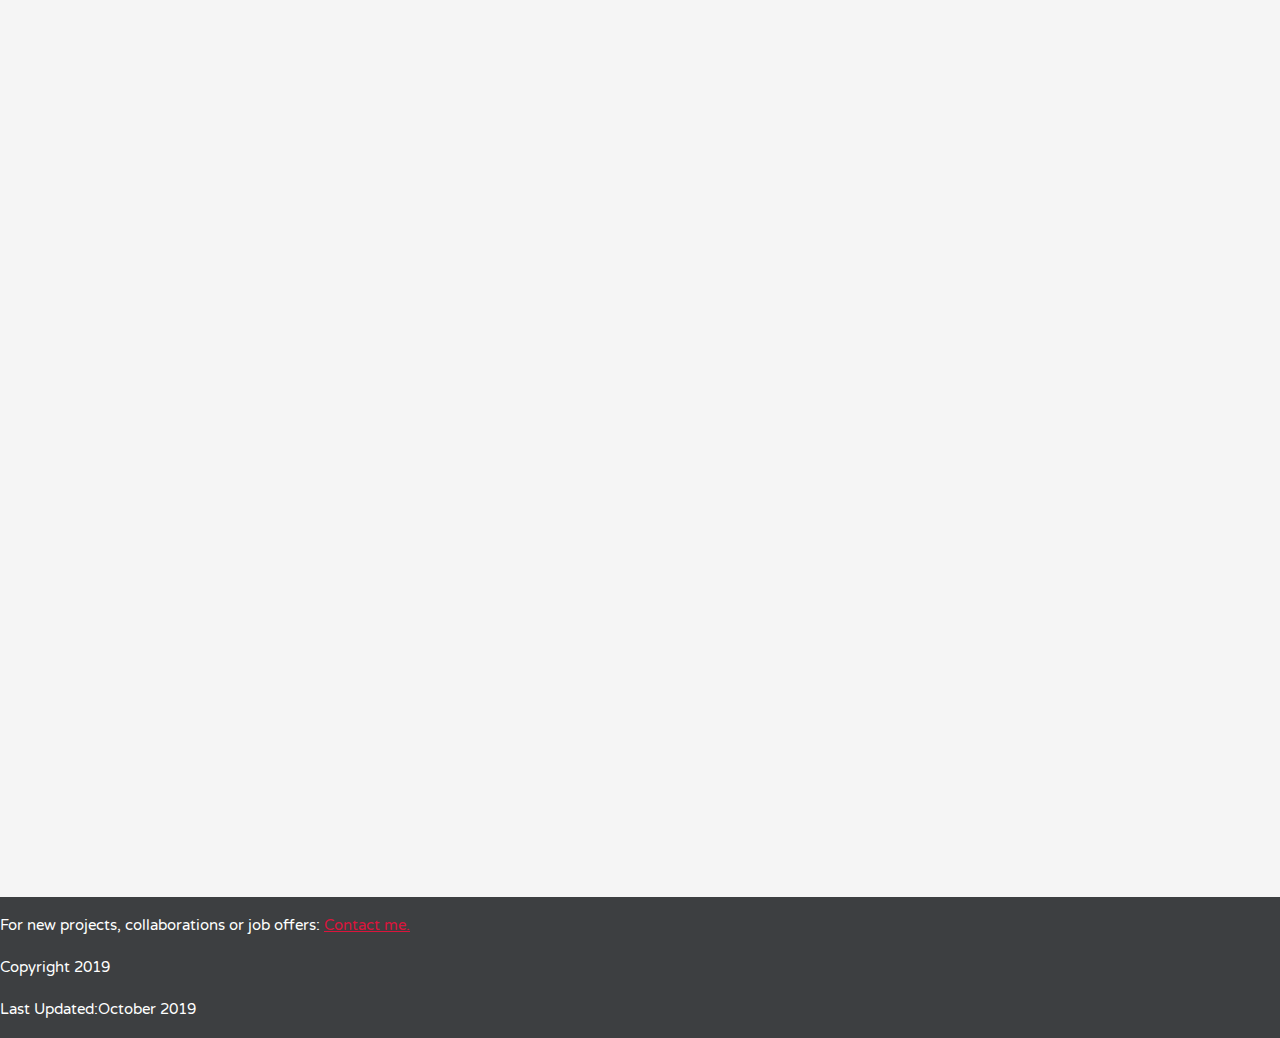
==== commit ac049145: "add beerflix project and fix container styling" ====
--- a/portfolio.html
+++ b/portfolio.html
@@ -12,22 +12,21 @@
     <link rel="stylesheet" href="portfolio-styles.css" />
   </head>
   <body>
+    <div class="container">
+      <img
+        src="./images/aishaportfolio1.png"
+        class="intro-image"
+        alt="portfolio photo"
+      />
+      <div class="portfolio-intro">
+        <h1 class="name">A.K Gregg</h1>
+
+        <h2 class="job-title">FrontEnd, Quality & Project Management</h2>
+      </div>
+      <div class="title"></div>
+    </div>
+
     <div class="main-container">
-      <div class="title">
-        <div class="container">
-          <img
-            src="./images/aishaportfolio1.png"
-            class="intro-image"
-            alt="portfolio photo"
-          />
-          <div class="portfolio-intro">
-            <h1 class="name">A.K Gregg</h1>
-
-            <h2 class="job-title">FrontEnd, Quality & Project Management</h2>
-          </div>
-        </div>
-      </div>
-
       <section>
         <h3 class="section">About</h3>
         <p>
@@ -77,14 +76,17 @@
       <section>
         <h3 class="section">Projects:</h3>
         <div class="projects-section">
-          <img src="./images/blog-img.png" alt=" blog snapshot" />
-          <img src="./images/love-of-movies-img.png" alt=" git hub logo" />
-          <img src="./images/nodepop-img.png" alt=" git hub logo" />
+          <img src="./images/blog-img.png" alt=" project 1 snapshot" />
+          <img
+            src="./images/love-of-movies-img.png"
+            alt=" project 2 snapshot"
+          />
+          <img src="./images/nodepop-img.png" alt=" project 3 snapshot" />
           <img
             src="./images/original-moviesplatform-img.png"
-            alt=" git hub logo"
+            alt=" project 4 snapshot"
           />
-          <img src="./images/beerflix-img.png" alt=" git hub logo" />
+          <img src="./images/beerflix-img.png" alt=" project 5" />
         </div>
       </section>
       <section>
--- a/portfolio-styles.css
+++ b/portfolio-styles.css
@@ -18,7 +18,7 @@
   --secondary-color: #7d0000;
   --title-color: black;
   --header-font-size: 30px;
-  --grid-gap-size: 6px;
+  --grid-gap-size: 7px;
   --footer-font-size: 15px;
 }
 
@@ -60,6 +60,7 @@
   align-items: center;
   height: 100%;
   width: 100%;
+  background-color: var(--primary-color);
 }
 
 .main-container {
@@ -96,7 +97,8 @@
 .projects-section {
   display: grid;
   grid-gap: var(--grid-gap-size);
-  grid-template-columns: repeat(4, 1fr);
+  grid-template-columns: repeat(5, 1fr);
+  border-bottom-style: inset;
 }
 
 .logos img {
